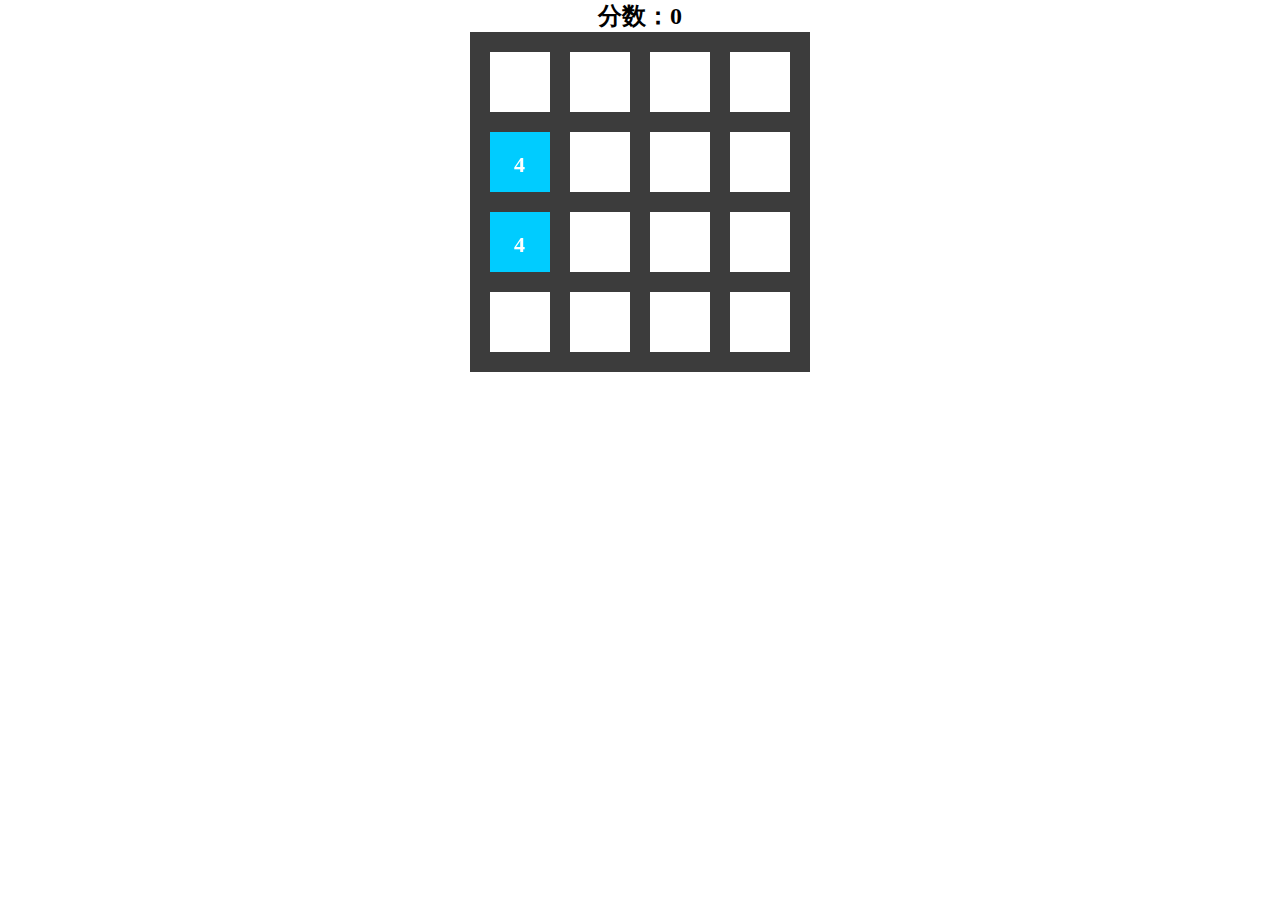
==== 2048/index.html @ 5c0955cb "h5game" ====
<!DOCTYPE html>
<html>
	<head>
		<meta name="viewport" content="width=device-width, initial-scale=1,user-scalable=no">
		<meta charset="utf-8">
		<title>2048</title>
		<style type="text/css">
			* {
				margin: 0;
				padding: 0;
			}

			html,
			body {
				position: fixed;
				top: 0px;
				bottom: 0px;
				width: 100%;
				height: 100%;
				overflow-y: hidden;
				text-align: center;
			}

			canvas {
				background: #3C3C3C;
				
			}
		</style>
	</head>
	<body>
		<div class="">
			<h2>分数：<span></span></h2>
		</div>
		<canvas id="canvas"></canvas>
		<script src="/2048/js/swipe.js" type="text/javascript" charset="utf-8"></script>
		<script src="/2048/js/game.js" type="text/javascript" charset="utf-8"></script>
		<script src="/2048/js/rect.js" type="text/javascript" charset="utf-8"></script>
		<script src="/2048/js/grid.js" type="text/javascript" charset="utf-8"></script>
		<script type="text/javascript">
			var score=0;
			var id = 1;
			gm = new Game({
				id: 'canvas',
				width: 340,
				height: 340
			})
			gm.init();
			document.querySelector('span').innerHTML=score;
		</script>
	</body>

</html>
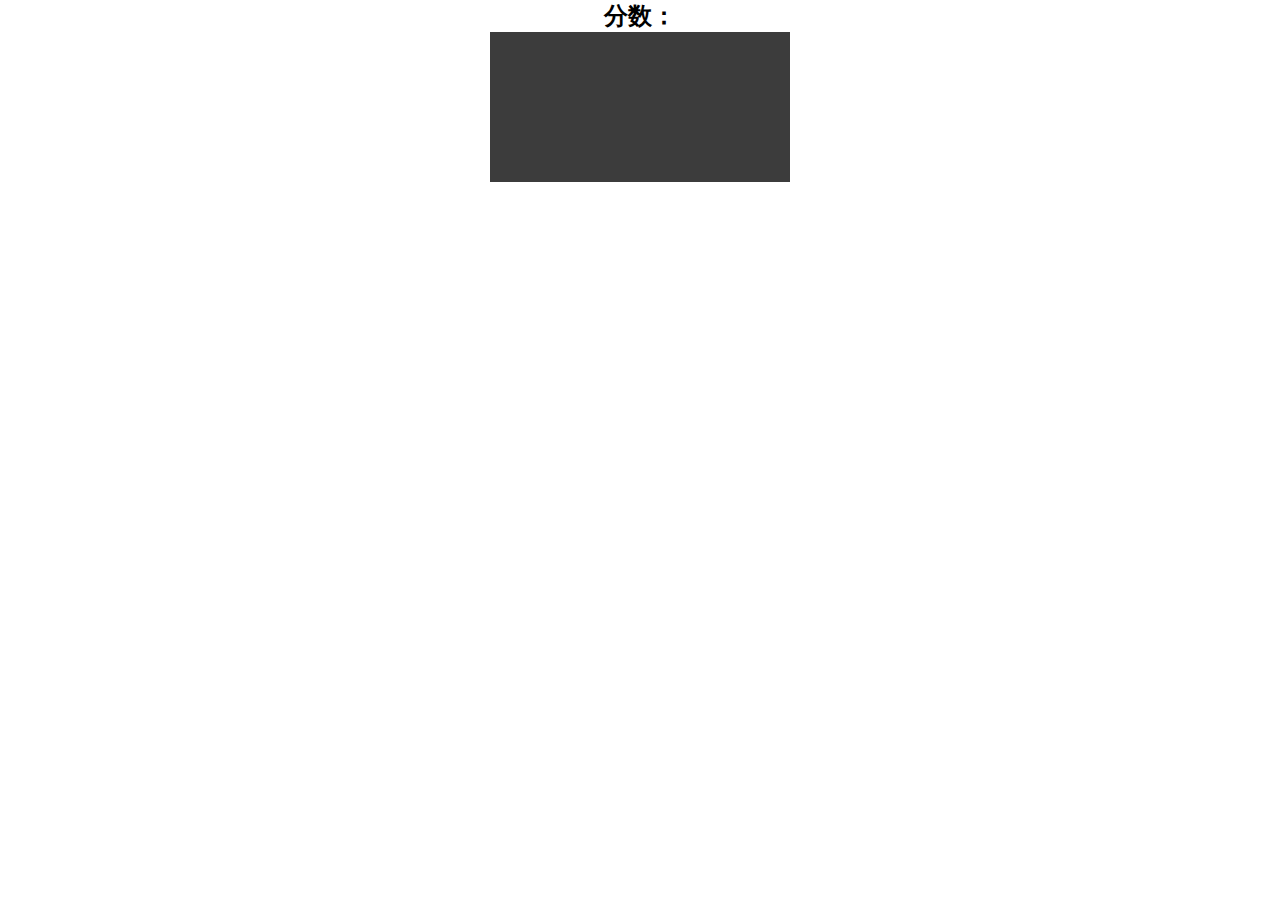
==== commit 3ee11685: "h5game" ====
--- a/2048/index.html
+++ b/2048/index.html
@@ -32,10 +32,10 @@
 			<h2>分数：<span></span></h2>
 		</div>
 		<canvas id="canvas"></canvas>
-		<script src="/2048/js/swipe.js" type="text/javascript" charset="utf-8"></script>
-		<script src="/2048/js/game.js" type="text/javascript" charset="utf-8"></script>
-		<script src="/2048/js/rect.js" type="text/javascript" charset="utf-8"></script>
-		<script src="/2048/js/grid.js" type="text/javascript" charset="utf-8"></script>
+		<script src="/H5game/2048/js/swipe.js" type="text/javascript" charset="utf-8"></script>
+		<script src="/H5game/2048/js/game.js" type="text/javascript" charset="utf-8"></script>
+		<script src="/H5game/2048/js/rect.js" type="text/javascript" charset="utf-8"></script>
+		<script src="/H5game/2048/js/grid.js" type="text/javascript" charset="utf-8"></script>
 		<script type="text/javascript">
 			var score=0;
 			var id = 1;
